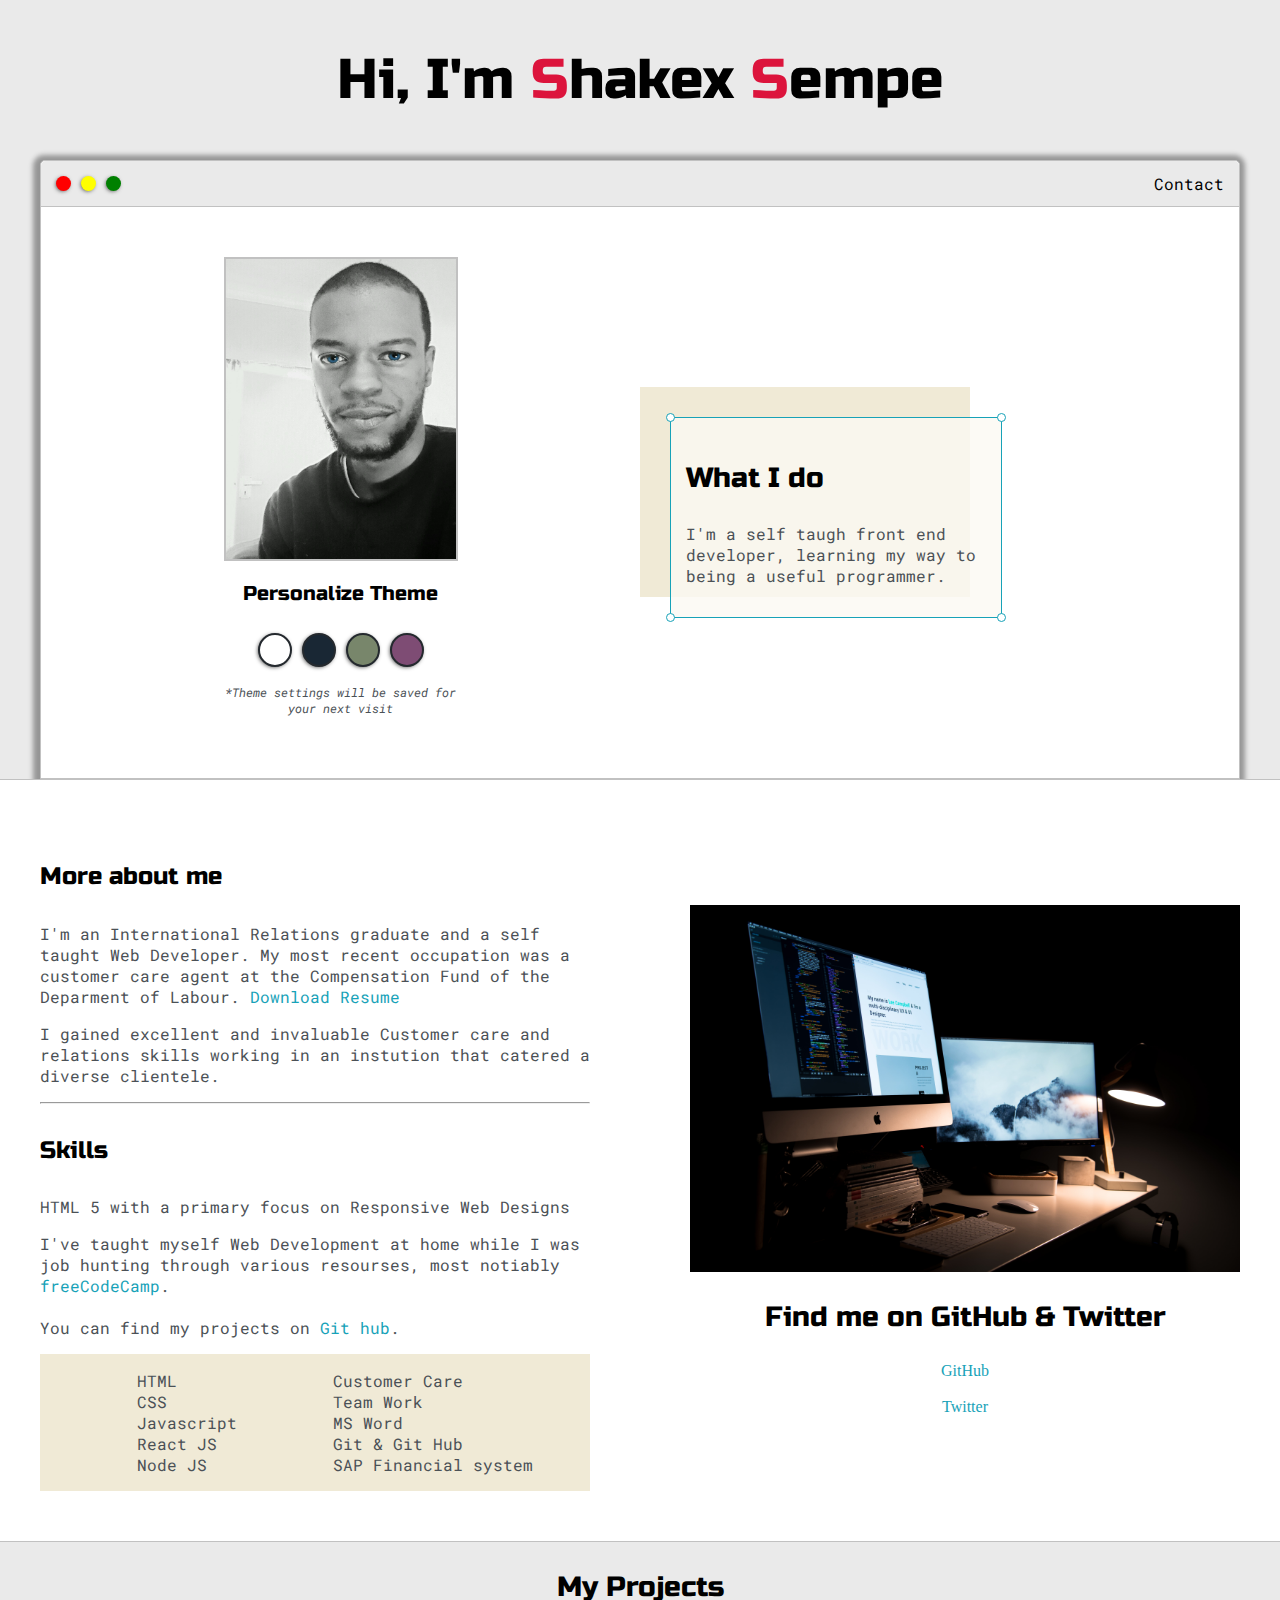
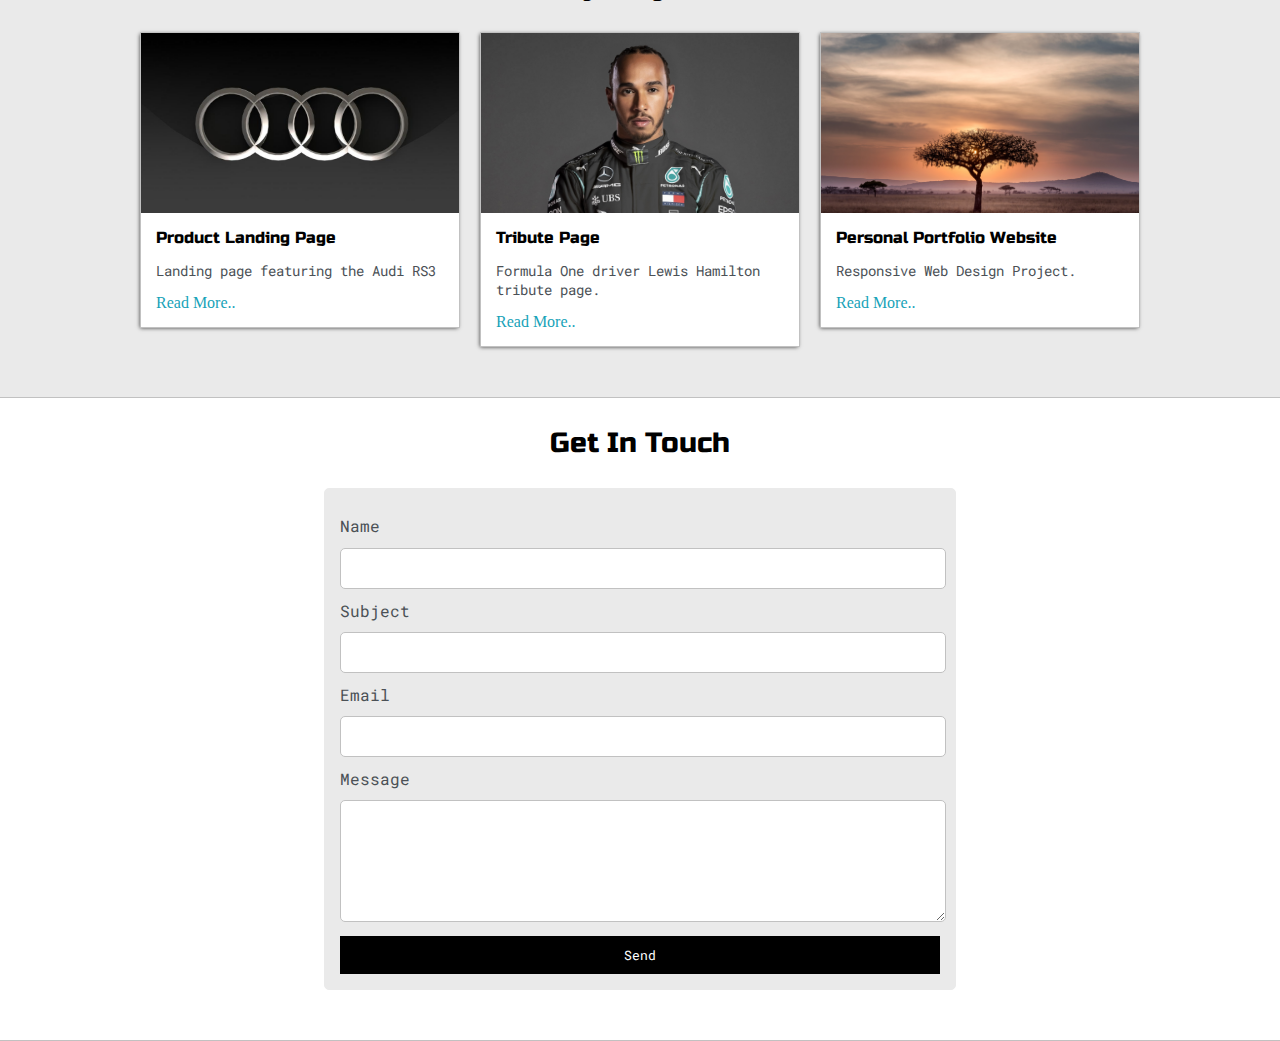
==== index.html @ 5a8d31c5 "created a portfolio repository" ====
<!DOCTYPE html>
<html lang="en">
<head>
    <meta charset="UTF-8">
    <meta name="viewport" content="width=device-width, initial-scale=1.0">
    <title>Dennis Ivy tutorial</title>
    <link rel="stylesheet" href="default.css" type="text/css">
    <link rel="preconnect" href="https://fonts.gstatic.com">
<link href="https://fonts.googleapis.com/css2?family=Russo+One&display=swap" rel="stylesheet">
<link rel="preconnect" href="https://fonts.gstatic.com">
<link href="https://fonts.googleapis.com/css2?family=Roboto+Mono:wght@500&display=swap" rel="stylesheet">
<link id="theme-style" rel="stylesheet" type="text/css" href="">
</head>
<body>
<!--top section-->    
    <section class="s1">
        <div class="main-container">
            <div class="greeting-wrapper">
                <h1>Hi, I'm <span>S</span>hakex <span>S</span>empe</h1>
            </div>
<!--Navigation-->
            <div class="intro-wrapper">
                <div class="nav-wrapper">
                    <div class="dots-wrapper">
                        <div class="browser-dot" id="dot-1"></div>
                        <div class="browser-dot" id="dot-2"></div>
                        <div class="browser-dot" id="dot-3"></div>
                    </div>

                    <ul id="navigation">
                        <li><a href="#">Contact</a></li>
                    </ul>
                </div>
<!--end of Navigation-->
                
                <div class="left-column">
                    <img src="images/shakex.jpg" id="profile_pic" alt="">
                    <h5 style="text-align: center; line-height: 0;">Personalize Theme</h5>
                    
                    <div id="theme-options-wrapper">
                        <div data-mode="light" id="light-mode" class="theme-dot"></div>
                        <div data-mode="blue" id="blue-mode" class="theme-dot"></div>
                        <div data-mode="green" id="green-mode" class="theme-dot"></div>
                        <div data-mode="purple" id="purple-mode" class="theme-dot"></div>
                    </div>
                    <p id="settings-note">
                        *Theme settings will be saved for<br>your next visit
                    </p>
                </div>
                
                <div class="right-column">
                    <div id="preview-shadow">
                        <div id="preview">
                            <div id="corner-tl" class="corner"></div>
                            <div id="corner-tr" class="corner"></div>
                            <h3>What I do</h3>
                            <p>I'm a self taugh front end developer,
                                learning my way to being a useful programmer.
                            </p>
                            <div id="corner-br" class="corner"></div>
                            <div id="corner-bl" class="corner"></div>
                        </div>
                    </div>
                </div>
            </div>
        </div>
    </section>
<!--end of top section-->    

<!--middle section-->
    <section class="s2">
        <div class="main-container">
<!--About me-->            
            <div class="about-wrapper">
                <div class="about-me">
                    <h4>More about me</h4>
                    <p>I'm an International Relations graduate and a self taught Web Developer.
                        My most recent occupation was a customer care agent at the Compensation Fund of the Deparment of Labour.
                    <a href="resume.pdf" target="_blank">Download Resume</a>
                    </p>
                    <p> I gained excellent and invaluable Customer care and relations skills working in an instution that 
                        catered a diverse clientele.
                        </p>
                
                <hr>
    <!--skills-->
            <h4>Skills</h4>
            <p>HTML 5 with a primary focus on Responsive Web Designs</p>
            <p>I've taught myself Web Development at home while I was job hunting
                through various resourses, most notiably <a href="https://www.freecodecamp.org/boitumelo-sempe" target="_blank">freeCodeCamp</a>.  
            <br> <br>
                You can find my projects
                on <a href="https://github.com/ShakexSempe" target="blank">Git hub</a>.
            </p>
            
            <div id="skills">
                <ul>
                    <li>HTML</li>
                    <li>CSS</li>
                    <li>Javascript</li>
                    <li>React JS</li>
                    <li>Node JS</li>
                </ul>
                <ul>
                    <li>Customer Care</li>
                    <li>Team Work</li>
                    <li>MS Word</li>
                    <li>Git & Git Hub</li>
                    <li>SAP Financial system</li>
                </ul>
            </div>

        </div>

    <!--end of skills-->
<!--end of About me-->            

                <div class="social-links">
                    <img id="social_img" src="images/lee-campbell-DtDlVpy-vvQ-unsplash.jpg" alt="">
                    <h3>Find me on GitHub & Twitter</h3>
                    <a href="https://github.com/ShakexSempe">GitHub</a>
                    <br>
                    <a href="https://twitter.com/Shake_x11" target="_blank">Twitter</a>
                </div>
            </div>
        </div>
    </section>
<!--end of middle section-->

<!--bottom section-->
<!--projects-->
    <section class="s1">
        <div class="main-container">
            <h3 style="text-align: center;" >My Projects</h3>
            <div class="post-wrapper"> <!--container for posts..each post in its own div/wrapper-->
                <div> <!--this div solves height differences of the 3 project posts-->
                    <div class="post">
                        <img class="thumbnail" src="images/audi.jpg" alt="">
                        <div class="post-preview">
                            <h6 class="post-title">Product Landing Page</h6>
                            <p class="post-intro">
                                Landing page featuring the Audi RS3
                            </p>
                            <a href="post.html">Read More..</a>
                        </div>
                    </div>
                </div>
                <div>
                    <div class="post">
                        <img class="thumbnail" src="images/lewis.jpg" alt="">
                        <div class="post-preview">
                            <h6 class="post-title">Tribute Page</h6>
                            <p class="post-intro">
                                Formula One driver Lewis Hamilton tribute page.
                            </p>
                            <a href="#">Read More..</a>
                        </div>
                    </div>
                </div>

                <div>
                    <div class="post">
                        <img class="thumbnail" src="images/home.jpg" alt="">
                        <div class="post-preview">
                            <h6 class="post-title">Personal Portfolio Website</h6>
                            <p class="post-intro">
                                Responsive Web Design Project.
                            </p>
                            <a href="#">Read More..</a>
                        </div>
                    </div>
                </div>

            </div>
        </div>
    </section>
<!--end of projects-->        
<!--form-->
    <section class="s2">
        <div class="main-container">
            <h3 style="text-align: center;" >Get In Touch</h3>
            <form id="contact-form">
                <label>Name</label>
                <input type="text" class="input-field" name="name">

                <label>Subject</label>
                <input type="text" class="input-field" name="subject">

                <label>Email</label>
                <input type="text" class="input-field" name="email">

                <label>Message</label>
                <textarea class="input-field" name="message"></textarea>

                <input type="submit" id="submit-btn" value="Send">
            </form>
        </div>
    </section>
<!--end of form-->

<!--end of bottom section-->
<script src="main.js" type="text/javascript"></script>
</body>
</html>
---- default.css ----
:root {
    --mainColor: #eaeaea;
    --secondaryColor: #fff;

    --borderColor: #c1c1c1;

    --mainText: #000;
    --secondaryText: #4b5156;

    --themeDotBoarder: #24292e;

    --previewBg: rgb(251, 249, 243, 0.8);
    --previewShadow: #f0ead6;

    --btnColor: #000;
}

html,
body {
    padding: 0;
    margin: 0;
}
body *{
    transition: 0.3s;
}

h1,
h2,
h3,
h4,
h5,
h6,
strong {
    color: var(--mainText);
    font-family: 'Russo One', sans-serif;
    font-weight: 500;

}

p,
li,
span,
label,
input,
textarea {
    color: var(--secondaryText);
    font-family: 'Roboto Mono', monospace;
}

a {
    text-decoration: none;
    color: #17a2b8;
}
span{
    color: crimson;
    font-family: 'Russo One', sans-serif;

}
ul {
    list-style: none;
}

h1 {
    font-size: 56px;
}

h2 {
    font-size: 36px;
}

h3 {
    font-size: 28px;
}

h4 {
    font-size: 24px;
}

h5 {
    font-size: 20px;
}

h6 {
    font-size: 16px;
}


.s1 {
    background-color: var(--mainColor);
    border-bottom: 1px solid var(--borderColor);
    overflow: auto;
}

.s2 {
    background-color: var(--secondaryColor);
    border-bottom: 1px solid var(--borderColor);
    overflow: auto;
}

.main-container {
    width: 1200px;
    margin: 0 auto;
}

.greeting-wrapper {
    display: grid;
    text-align: center;
    align-content: center;
    min-height: 10em;
}
/*navigation area*/
.intro-wrapper {
    background-color: var(--secondaryColor);
    border: 1px solid var(--borderColor);
    border-radius: 5px 5px 0 0 ;

    /*cssmatic box shadow*/
        -webkit-box-shadow: -1px 1px 5px 6px rgba(0,0,0,0.36);
        -moz-box-shadow: -1px 1px 5px 6px rgba(0,0,0,0.36);
        box-shadow: -1px 1px 5px 6px rgba(0,0,0,0.36);/*end of cssmatic box shadow*/
    /*end of cssmatic box shadow*/
        display: grid;
        grid-template-columns: 1fr 1fr;
        grid-template-areas: 
        'nav-wrapper nav-wrapper'
        'left-column right-column'
        ; /*nav spans acroos screen and below, the columns next will be to each other*/
        
}
/*nav-wrapper*/
.nav-wrapper{
    grid-area: nav-wrapper /*can be named anything*/;
    border-bottom: 1px solid var(--borderColor);
    display: flex;
    justify-content: space-between;
    align-items: center;
    background-color: var(--mainColor);
    border-radius: 5px 5px 0 0 ;
}
#navigation{
    margin: 0;
    padding: 10px;
}
#navigation a{
    color: var(--mainText);
}
#navigation li{
    display: inline-block;
    margin-right: 5px;
    margin-left: 5px;
}
.dots-wrapper{
    display: flex;
    padding: 10px;
}
#dot-1{
    background-color: #ff0000;
}
#dot-2{
    background-color: #ffff00;
}
#dot-3{
    background-color: #008000;
}
.browser-dot{
    background-color: #000;
    height: 15px;
    width: 15px;
    border-radius: 50%;
    margin: 5px;
    -webkit-box-shadow: -1px 1px 4px -1px rgba(0,0,0,0.75);
    -moz-box-shadow: -1px 1px 4px -1px rgba(0,0,0,0.75);
    box-shadow: -1px 1px 4px -1px rgba(0,0,0,0.75);

}
/*end of nav-wrapper*/
/*end of navigation area*/

/*left-column*/
.left-column{
    grid-area: left-column /*can be named anything*/;
    padding-top: 50px;
    padding-bottom: 50px;
}

#profile_pic{
    display: block;
    margin: 0 auto;
    height: 300px;
    width: 230px;
    object-fit: fill;
    border: 2px solid var(--borderColor);
}
#theme-options-wrapper{
    display: flex;
    justify-content: center;
}
.theme-dot{
    height: 30px;
    width: 30px;
    background-color: #000;
    border-radius: 50%;
    margin: 5px;
    border: 2px solid var(--themeDotBoarder);
    -webkit-box-shadow: -1px 1px 4px -1px rgba(0,0,0,0.75);
    -moz-box-shadow: -1px 1px 4px -1px rgba(0,0,0,0.75);
    box-shadow: -1px 1px 4px -1px rgba(0,0,0,0.75);
    cursor: pointer;
}
.theme-dot:hover{
    border-width: 5px;
}
#light-mode{
    background-color: #fff;
}
#blue-mode{
    background-color: #192734;
}
#green-mode{
    background-color: #78866b;
}
#purple-mode{
    background-color: #7e4c74;
}

#settings-note{
    font-size: 12px;
    font-style: italic;
    text-align: center;
}
/*end of left-column*/
/*right-column*/
.right-column{
    grid-area: right-column /*can be named anything*/;
    display: grid;
    align-items: center;

    padding-top: 50px;
    padding-bottom: 50px;
}

#preview-shadow{
    background-color: var(--previewShadow);
    width: 300px;
    height: 180px;
    padding-left: 30px;
    padding-top: 30px;
}

#preview{
    width: 300px;
    border: 1.5px solid #17a2b8;
    background-color: var(--previewBg);
    padding: 15px;
    position: relative;
}
.corner{
    width: 7px;
    height: 7px;
    border-radius: 50%;
    border: 1.5px solid #17a2b8;
    background-color: #fff;
    position: absolute;
}
#corner-tl{
    top: -5px;
    left: -5px;
}
#corner-tr{
    top: -5px;
    right: -5px;
}
#corner-br{
    bottom: -5px;
    right: -5px;
}
#corner-bl{
    bottom: -5px;
    left: -5px;
}
/*end of right-column*/

/*middle-section*/
.about-wrapper{
    display: grid;
    grid-template-columns: repeat(auto-fit, minmax(320px, 1fr)); /*fit as many columns in this row until column reaches 320px then
    stack items*/
    padding-bottom: 50px;
    padding-top: 50px;
    gap: 100px;
}

#skills{
    display: flex;
    justify-content: space-evenly;
    background-color: var(--previewShadow);
}
.social-links{
    display: grid;
    align-content: center;
    text-align: center;

}
#social_img{
    width: 100%;
}
/*end of middle-section*/

/*projects*/
.post-wrapper{
    display: grid;
    grid-template-columns: repeat(auto-fit, 320px); /*fit as many columns until < 320px*/
    gap: 20px;
    justify-content: center;
    padding-bottom: 50px;

}
.post{
    border: 1px solid var(--borderColor);
    -webkit-box-shadow: -1px 1px 4px -1px rgba(0,0,0,0.75);
    -moz-box-shadow: -1px 1px 4px -1px rgba(0,0,0,0.75);
    box-shadow: -1px 1px 4px -1px rgba(0,0,0,0.75);
    
}
.thumbnail{
    display: block;
    width: 100%;
    height: 180px;
    object-fit: cover;
}

.post-preview{
    background-color: #fff;
    padding: 15px;
}
.post-title{
    color: #000;
    margin: 0;
}
.post-intro{
    color: #4b5156;
    font-size: 14px;
}
/*end of projects*/

/*form*/
#contact-form{
    display: block;
    max-width: 600px;
    margin: 0 auto;
    padding: 15px;
    border-radius: 5px;
    border: 1px solid var(--mainColor);
    background-color: var(--mainColor);
    margin-bottom: 50px;
    
}
#contact-form label{
    line-height: 2.7em;
}

#contact-form textarea{
    min-height: 100px;
    font-size: 14px;
}
.input-field{
    width: 100%;
    padding-top: 10px;
    padding-bottom: 10px;
    background-color: var(--secondaryColor);
    border-radius: 5px;
    border: 1px solid var(--borderColor);
    font-size: 14px;

}
#submit-btn{
    margin-top: 10px;
    width: 100%;
    padding-top:10px;
    padding-bottom: 10px;
    color: #fff;
    background-color: var(--btnColor);
    border: none;
}
/*end of form*/

/*Media query*/
@media screen and (max-width: 1200px) {
    .main-container {
        width: 95%;
    }
}

@media screen and (max-width:800px){
    .intro-wrapper {
            grid-template-columns: 1fr;
            grid-template-areas: 
            'nav-wrapper'
            'left-column' 
            'right-column'
            ; 
    }
    .right-column{
        justify-content: center;
    }
}

/*end of Media query*/
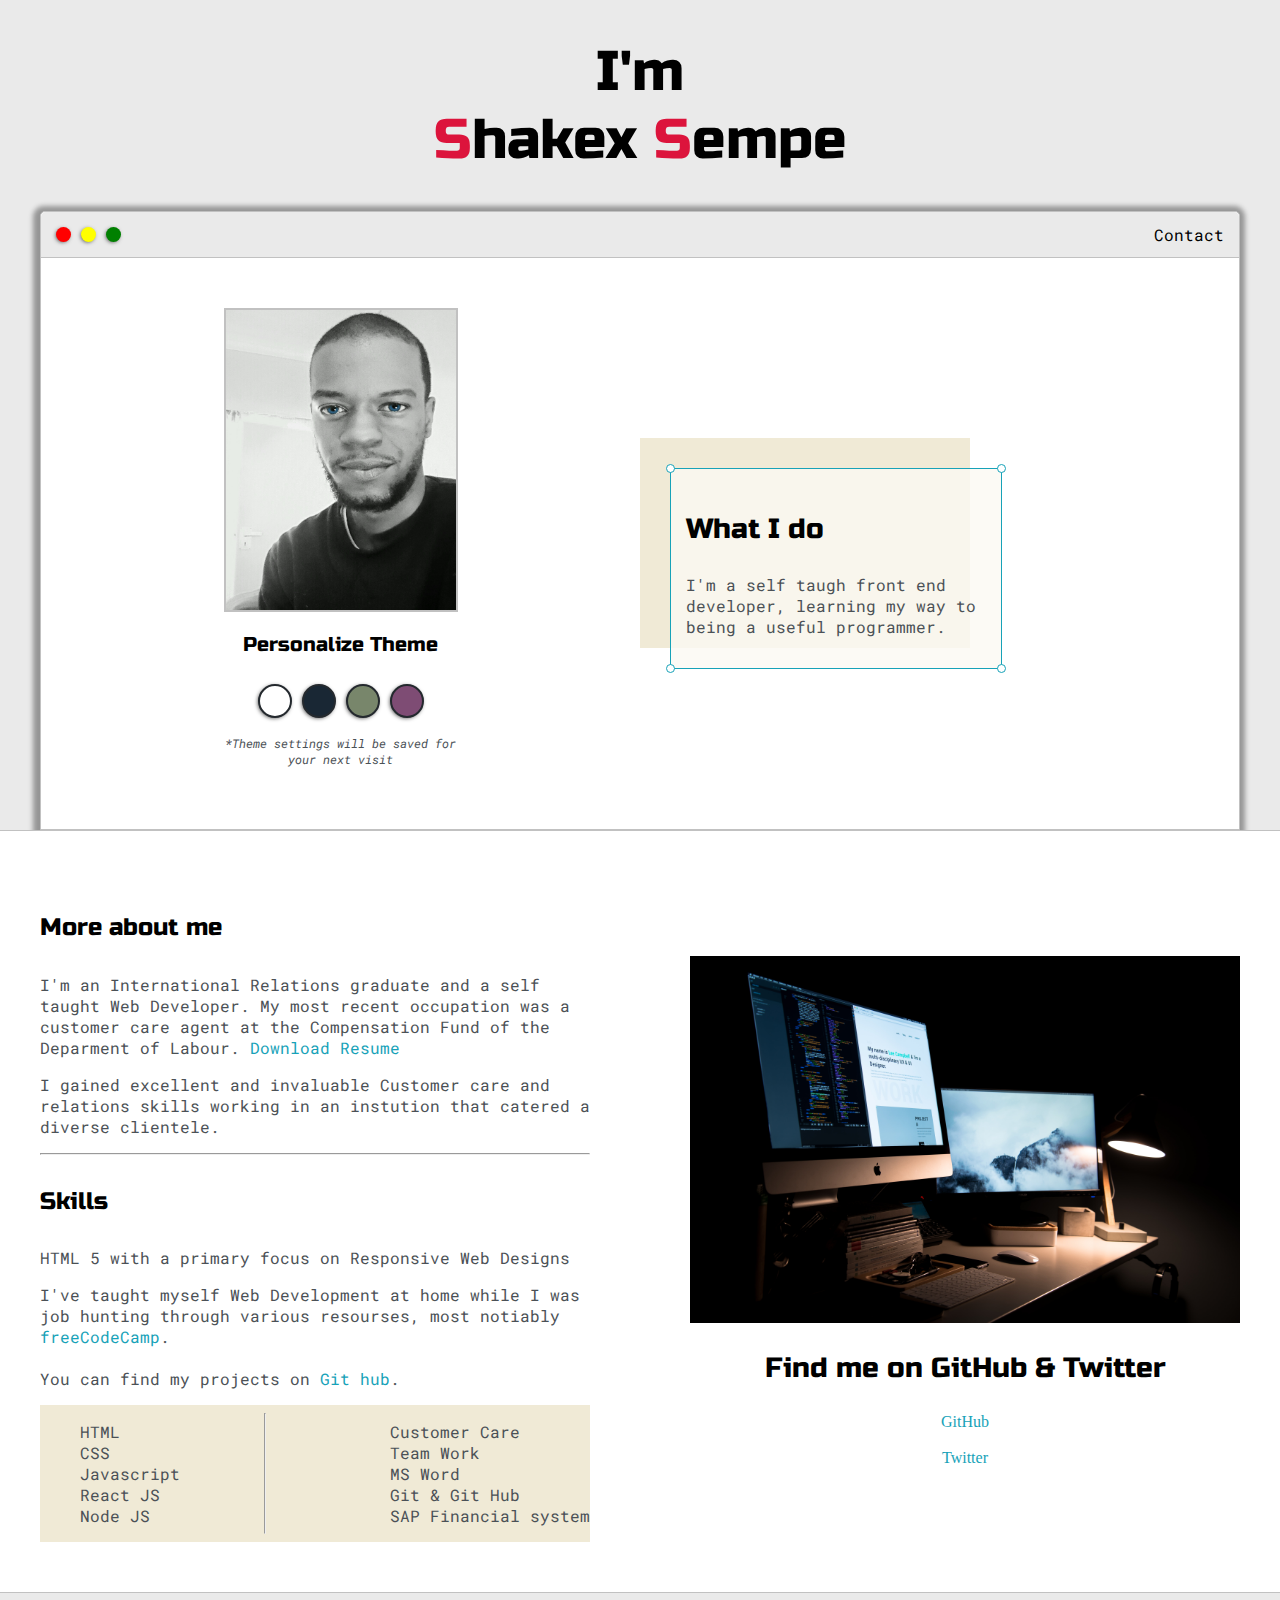
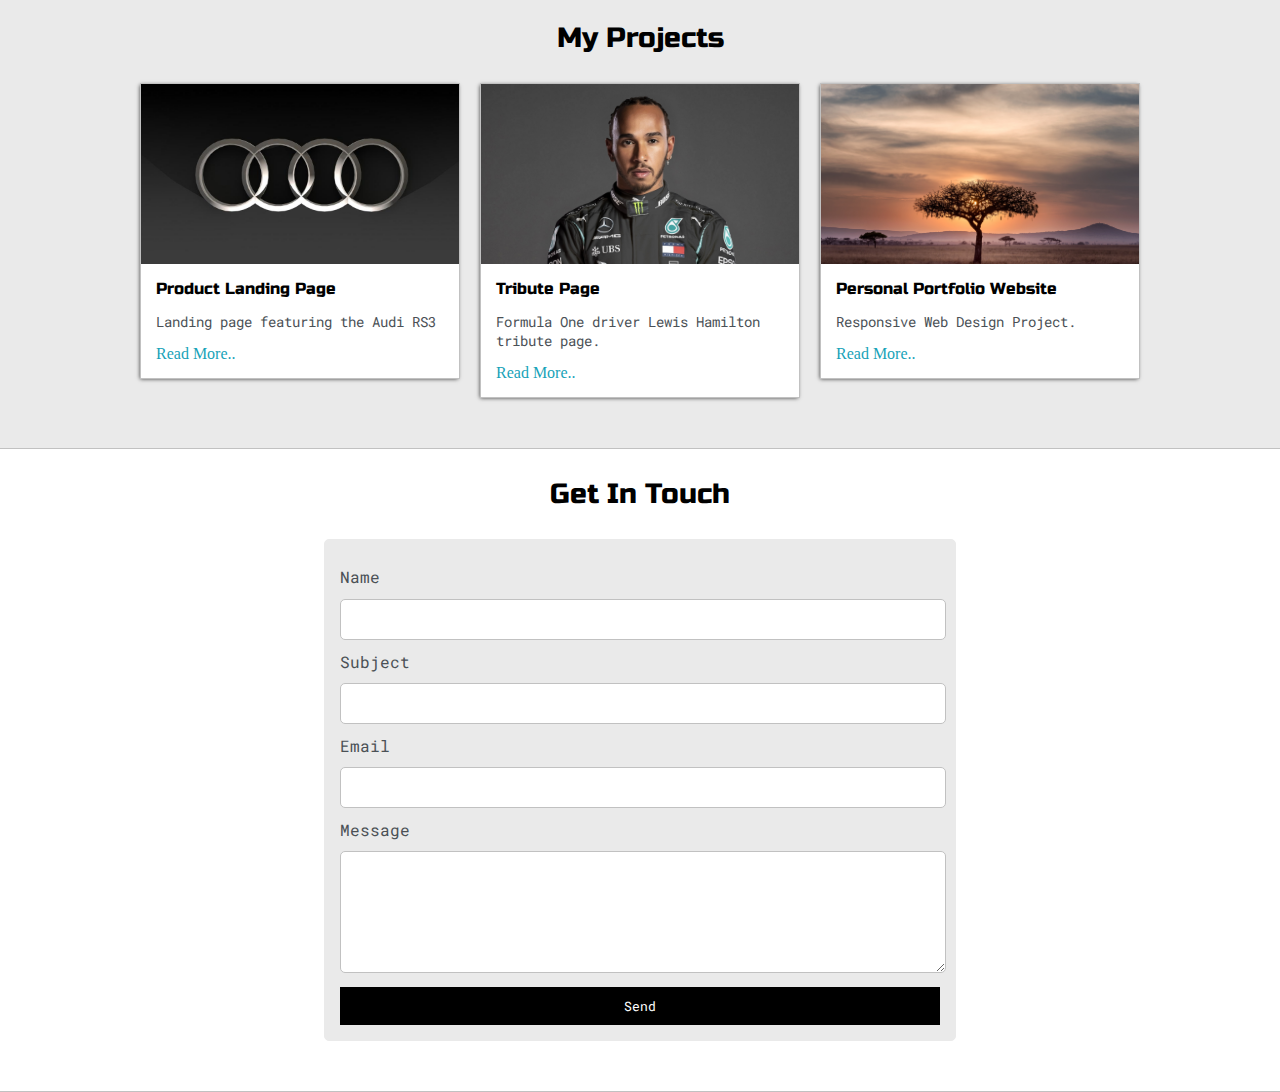
==== commit 04eaa30c: "edited mobile font sizes" ====
--- a/index.html
+++ b/index.html
@@ -16,7 +16,7 @@
     <section class="s1">
         <div class="main-container">
             <div class="greeting-wrapper">
-                <h1>Hi, I'm <span>S</span>hakex <span>S</span>empe</h1>
+                <h1>I'm <br> <span>S</span>hakex <span>S</span>empe</h1>
             </div>
 <!--Navigation-->
             <div class="intro-wrapper">
@@ -94,13 +94,14 @@
             </p>
             
             <div id="skills">
-                <ul>
+                <ul> 
                     <li>HTML</li>
                     <li>CSS</li>
                     <li>Javascript</li>
                     <li>React JS</li>
                     <li>Node JS</li>
                 </ul>
+                <hr>
                 <ul>
                     <li>Customer Care</li>
                     <li>Team Work</li>
--- a/default.css
+++ b/default.css
@@ -391,7 +391,10 @@
     }
 }
 
-@media screen and (max-width:800px){
+@media screen and (max-width:450px){
+    .greeting-wrapper h1{
+        font-size: 2.5rem;
+    }
     .intro-wrapper {
             grid-template-columns: 1fr;
             grid-template-areas: 
@@ -400,9 +403,29 @@
             'right-column'
             ; 
     }
+    .main-container h4{
+        text-align: center;
+    }
     .right-column{
         justify-content: center;
     }
+    #skills ul{
+        padding: 1px;
+    }
+    #preview{
+    width: 240px;
+    border: 1.5px solid #17a2b8;
+    background-color: var(--previewBg);
+    padding: 15px;
+    position: relative;
+}
+#preview-shadow{
+    background-color: var(--previewShadow);
+    width: 240px;
+    height: 180px;
+    padding-left: 30px;
+    padding-top: 30px;
+}
 }
 
 /*end of Media query*/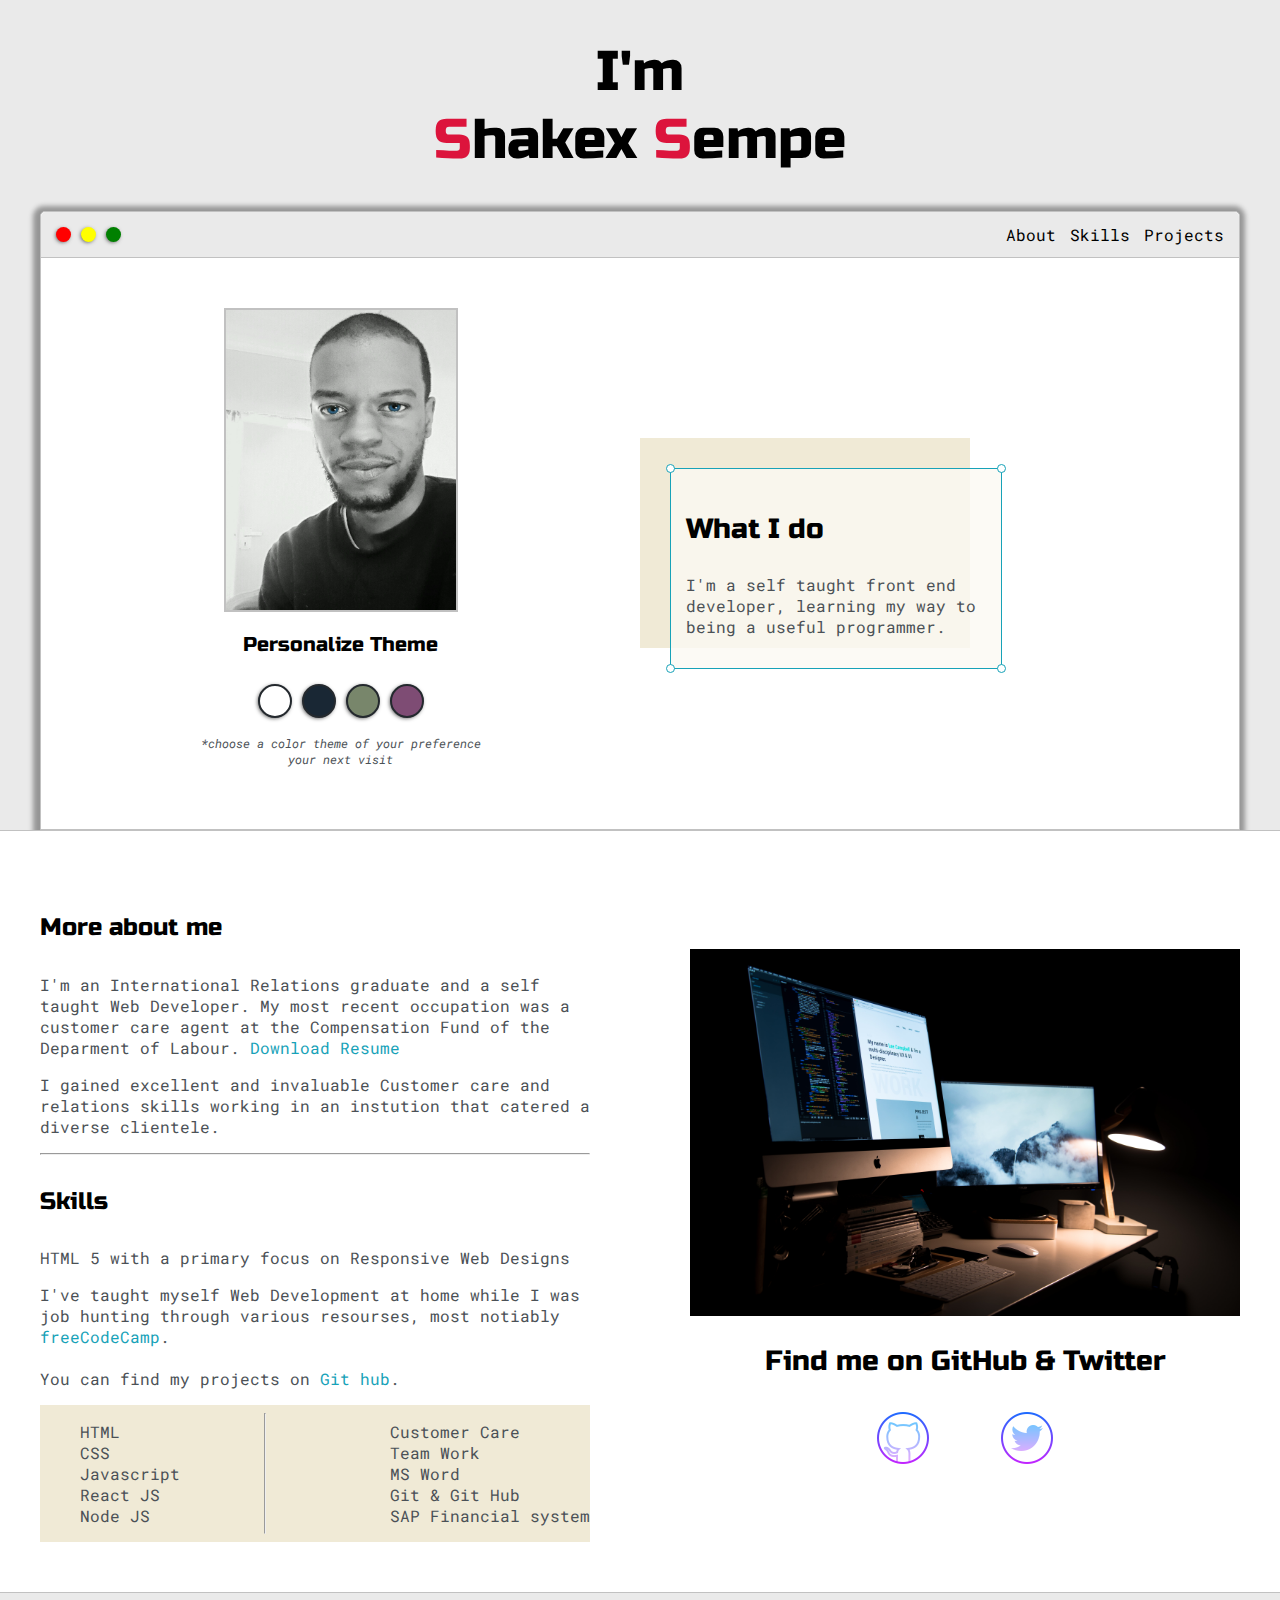
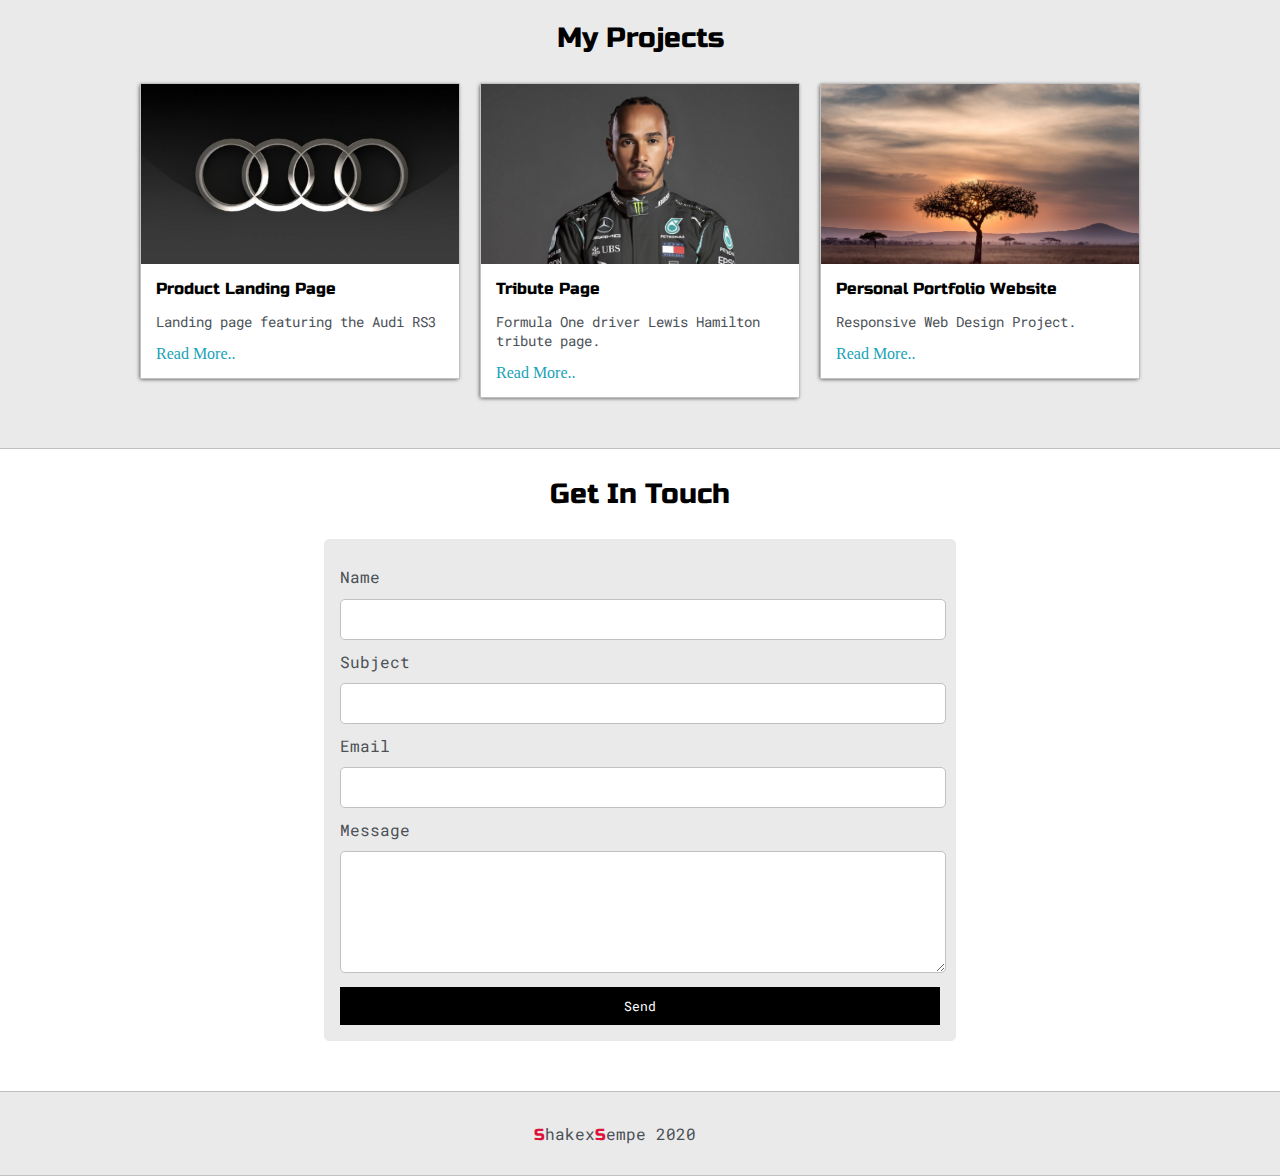
==== commit d773efac: "edit mobile font sizes and added social icons" ====
--- a/index.html
+++ b/index.html
@@ -22,13 +22,15 @@
             <div class="intro-wrapper">
                 <div class="nav-wrapper">
                     <div class="dots-wrapper">
-                        <div class="browser-dot" id="dot-1"></div>
+                        <div class="browser-dot" id="dot-1"><a href="#navigation"></a></div>
                         <div class="browser-dot" id="dot-2"></div>
                         <div class="browser-dot" id="dot-3"></div>
                     </div>
 
                     <ul id="navigation">
-                        <li><a href="#">Contact</a></li>
+                        <li><a href="#me">About</a></li>
+                        <li><a href="#skills-head">Skills</a></li>
+                        <li><a href="#projects">Projects</a></li>
                     </ul>
                 </div>
 <!--end of Navigation-->
@@ -44,7 +46,7 @@
                         <div data-mode="purple" id="purple-mode" class="theme-dot"></div>
                     </div>
                     <p id="settings-note">
-                        *Theme settings will be saved for<br>your next visit
+                        *choose a color theme of your preference<br>your next visit
                     </p>
                 </div>
                 
@@ -54,7 +56,7 @@
                             <div id="corner-tl" class="corner"></div>
                             <div id="corner-tr" class="corner"></div>
                             <h3>What I do</h3>
-                            <p>I'm a self taugh front end developer,
+                            <p>I'm a self taught front end developer,
                                 learning my way to being a useful programmer.
                             </p>
                             <div id="corner-br" class="corner"></div>
@@ -73,7 +75,7 @@
 <!--About me-->            
             <div class="about-wrapper">
                 <div class="about-me">
-                    <h4>More about me</h4>
+                    <h4 id="me">More about me</h4>
                     <p>I'm an International Relations graduate and a self taught Web Developer.
                         My most recent occupation was a customer care agent at the Compensation Fund of the Deparment of Labour.
                     <a href="resume.pdf" target="_blank">Download Resume</a>
@@ -84,7 +86,7 @@
                 
                 <hr>
     <!--skills-->
-            <h4>Skills</h4>
+            <h4 id="skills-head" >Skills</h4>
             <p>HTML 5 with a primary focus on Responsive Web Designs</p>
             <p>I've taught myself Web Development at home while I was job hunting
                 through various resourses, most notiably <a href="https://www.freecodecamp.org/boitumelo-sempe" target="_blank">freeCodeCamp</a>.  
@@ -119,9 +121,14 @@
                 <div class="social-links">
                     <img id="social_img" src="images/lee-campbell-DtDlVpy-vvQ-unsplash.jpg" alt="">
                     <h3>Find me on GitHub & Twitter</h3>
-                    <a href="https://github.com/ShakexSempe">GitHub</a>
+                    <div class="social-icons">
+                    <a href="https://github.com/ShakexSempe" target="_blank">
+                        <img src="images/icons8-github-64.png" alt="">
+                    </a>
                     <br>
-                    <a href="https://twitter.com/Shake_x11" target="_blank">Twitter</a>
+                    <a href="https://twitter.com/Shake_x11" target="_blank">
+                        <img src="images/icons8-twitter-64.png" alt="">
+                    </a></div>
                 </div>
             </div>
         </div>
@@ -132,7 +139,7 @@
 <!--projects-->
     <section class="s1">
         <div class="main-container">
-            <h3 style="text-align: center;" >My Projects</h3>
+            <h3 id="projects" style="text-align: center;" >My Projects</h3>
             <div class="post-wrapper"> <!--container for posts..each post in its own div/wrapper-->
                 <div> <!--this div solves height differences of the 3 project posts-->
                     <div class="post">
@@ -200,6 +207,17 @@
 <!--end of form-->
 
 <!--end of bottom section-->
+<!--Footer-->
+<section id="footer" class="s1">
+    <div class="main-container">
+        <div class="brand">
+            <p><span>S</span>hakex<span>S</span>empe 2020</p>
+        </div>
+    </div>
+</section>
+
+
+<!--end of Footer-->
 <script src="main.js" type="text/javascript"></script>
 </body>
 </html>--- a/default.css
+++ b/default.css
@@ -19,9 +19,12 @@
 body {
     padding: 0;
     margin: 0;
+    scroll-behavior: smooth;
+
 }
 body *{
     transition: 0.3s;
+    
 }
 
 h1,
@@ -301,6 +304,14 @@
     text-align: center;
 
 }
+.social-icons{
+    display: flex;
+    justify-content: center;
+    align-items: center;
+}
+.social-icons a{
+    margin: 0 30px
+}
 #social_img{
     width: 100%;
 }
@@ -384,6 +395,19 @@
 }
 /*end of form*/
 
+/*footer*/
+#footer .main-container{
+    display: flex;
+    flex-direction: row;
+    padding: 10px;
+    margin: 5px;
+    justify-content: space-around;
+}
+#footer .social-icon{
+    display: flex;
+}
+
+/*end of footer*/
 /*Media query*/
 @media screen and (max-width: 1200px) {
     .main-container {
@@ -403,6 +427,10 @@
             'right-column'
             ; 
     }
+    #navigation a{
+
+        font-size: 0.7rem;
+    }
     .main-container h4{
         text-align: center;
     }
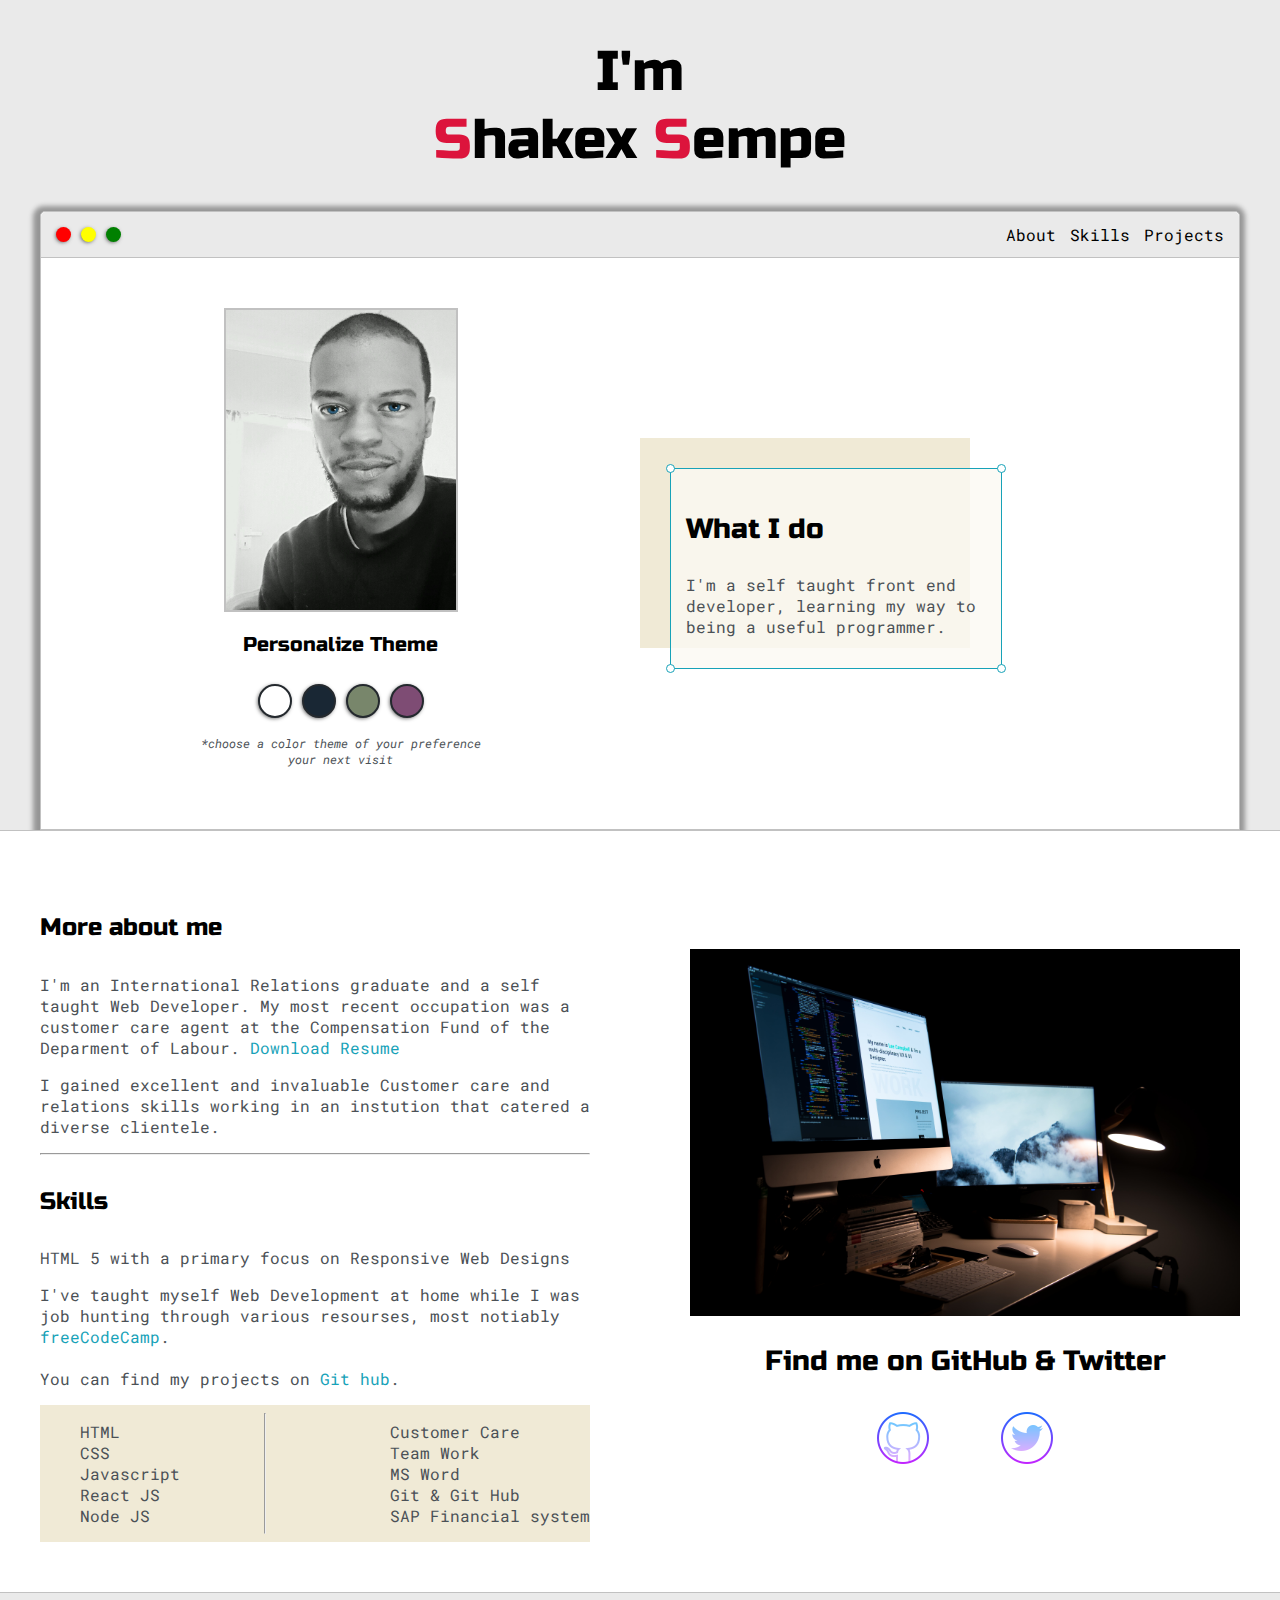
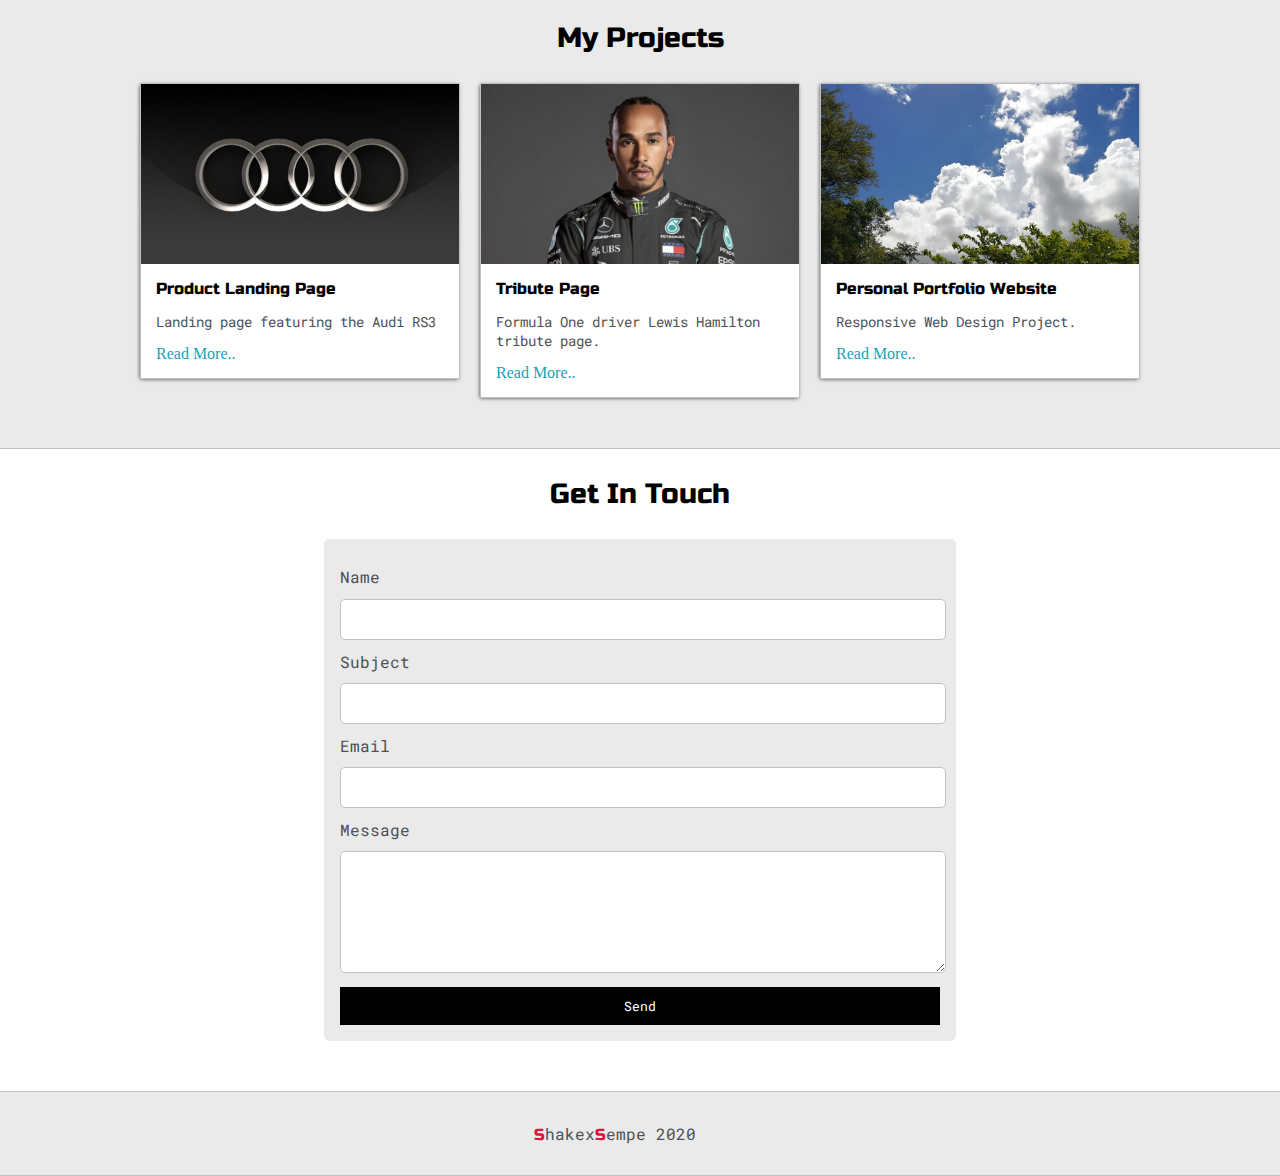
==== commit 2790682b: "changed the personal portofilio page im" ====
--- a/index.html
+++ b/index.html
@@ -168,7 +168,7 @@
 
                 <div>
                     <div class="post">
-                        <img class="thumbnail" src="images/home.jpg" alt="">
+                        <img class="thumbnail" src="images/unit-3.jpg" alt="">
                         <div class="post-preview">
                             <h6 class="post-title">Personal Portfolio Website</h6>
                             <p class="post-intro">
